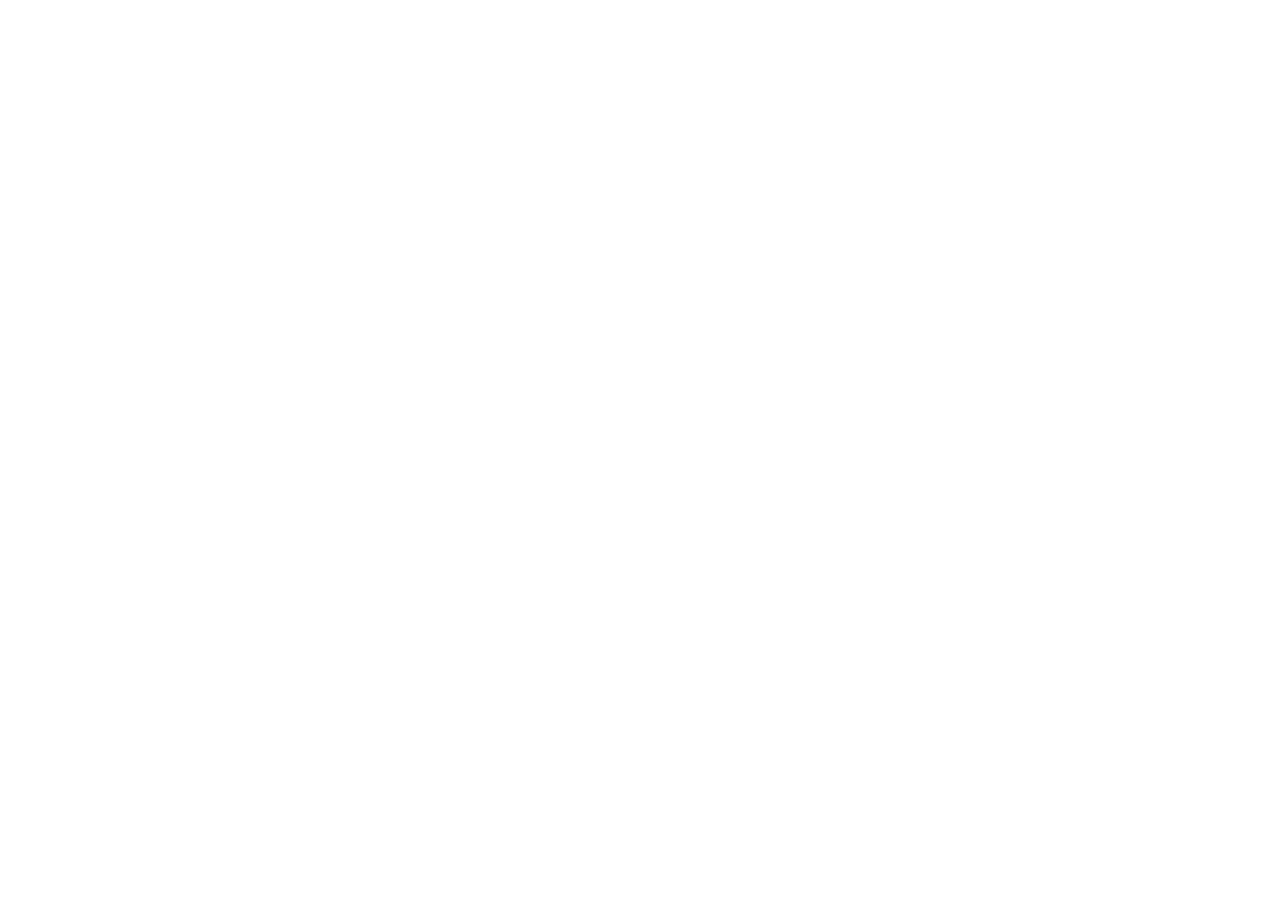
==== index.html @ abd113e1 "feat: add readme and index & styles" ====
<!DOCTYPE html>
<html lang="pt-br">
<head>
    <meta charset="UTF-8">
    <meta name="viewport" content="width=device-width, initial-scale=1.0">
    <link rel="stylesheet" href="styles.css">
    <title>Agendamentos Uniesp</title>
</head>
<body>
    
</body>
</html>
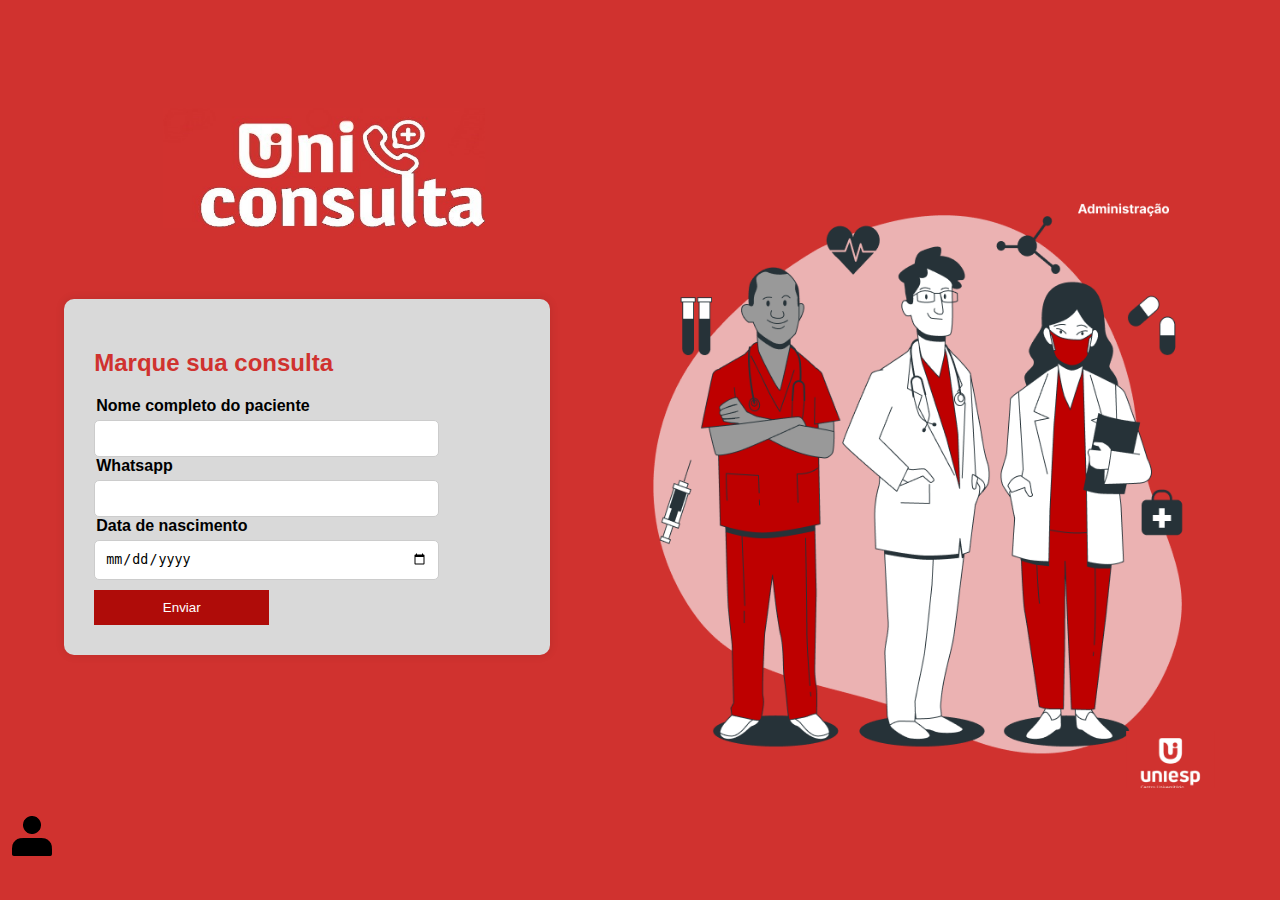
==== commit 0e394bde: "Tela de Cadastro" ====
--- a/index.html
+++ b/index.html
@@ -1,12 +1,56 @@
 <!DOCTYPE html>
-<html lang="pt-br">
+
+<html lang="en">
 <head>
     <meta charset="UTF-8">
+    <meta http-equiv="X-UA-Compatible" content="IE=edge">
     <meta name="viewport" content="width=device-width, initial-scale=1.0">
+    <title>Cadastro de Paciente</title>
     <link rel="stylesheet" href="styles.css">
-    <title>Agendamentos Uniesp</title>
+    <style>
+      .logo1 {
+          position: relative;
+          left: 155px;  
+          top: 100px;   
+      }
+  </style>
+
 </head>
 <body>
-    
+    <header>
+            <img src="LOGO UNICONSULTA.png" alt="Logo Uni" class="logo1">
+    </header>
+
+    <main> 
+        <div class="container">
+            <h2>Marque sua consulta</h2>
+            <form>
+               <legend>Nome completo do paciente</legend>
+                 <div>
+                   <label for="nome"></label>
+                   <input type="text" id="nome" name="nome">
+                 </div>
+               <legend>Whatsapp</legend>
+                 <div>
+                   <label for="whatsapp"></label>
+                   <input type="tel" id="whatsapp" name="whatsapp">
+                 </div>
+               <legend>Data de nascimento</legend>
+                 <div>
+                   <label for="Data de nascimento"></label>
+                   <input type="date" id="data-nascimento" name="data-nascimento">
+                 </div>
+               <button type="submit">Enviar</button>
+            </form>
+        </div>
+      <div class="imagem">
+        <img src="Doctors-bro 1.png" alt="imagem médicos">
+      </div>   
+    </main>
+    <header>
+        <div class="footer-adm">
+            <img src="icon-park-solid_people.png" alt="adm">
+        </div>
+    </header>
 </body>
 </html>--- a/styles.css
+++ b/styles.css
@@ -0,0 +1,90 @@
+
+.logo1 {
+    width: 322px;
+    height: 120px;
+}
+
+.logo img {
+    height: 336px;
+}
+
+body {
+    background-color: #d0322f;
+    font-family: Arial, sans-serif;
+    max-height: 100%;
+    max-width: 100vw;
+}
+
+main {
+    display: flex;
+    justify-content: space-around;
+    align-items: center;
+    padding: 20px;
+    font-family: Arial, sans-serif;
+    color: #000;
+}
+
+h2 {
+    color: #d0322f;
+    size: 40px;
+
+}
+
+.container {
+    background-color: #D9D9D9;
+    padding: 30px;
+    border-radius: 10px;
+    width: 426px;
+    box-shadow: 0 0 10px rgba(0, 0, 0, 0.1);
+    display: flex;
+  flex-wrap: wrap;
+  margin-top: 10px;
+}
+
+.form {
+    margin-bottom: 15px;
+}
+
+label {
+    display: block;
+    margin-bottom: 5px;
+}
+
+input {
+    width: 323px;
+    padding: 10px;
+    border: 1px solid #ccc;
+    border-radius: 5px;
+    opacity: 0px;
+
+}
+
+legend {
+    font-weight: bold
+}
+
+button {
+    background-color: #AF0C09;
+    color: #fff;
+    width: 175px;
+    padding: 10px 20px;
+    border: none;
+    cursor: pointer;
+    margin-top: 10px;
+}
+
+.imagem img {
+    width: 593px;
+    height: 636px;
+    top: 72px;
+    left: 567px;
+    gap: 0px;
+    opacity: 0px;
+}
+
+header {
+    max-width: 200px; 
+    max-height: 150px
+}
+
+
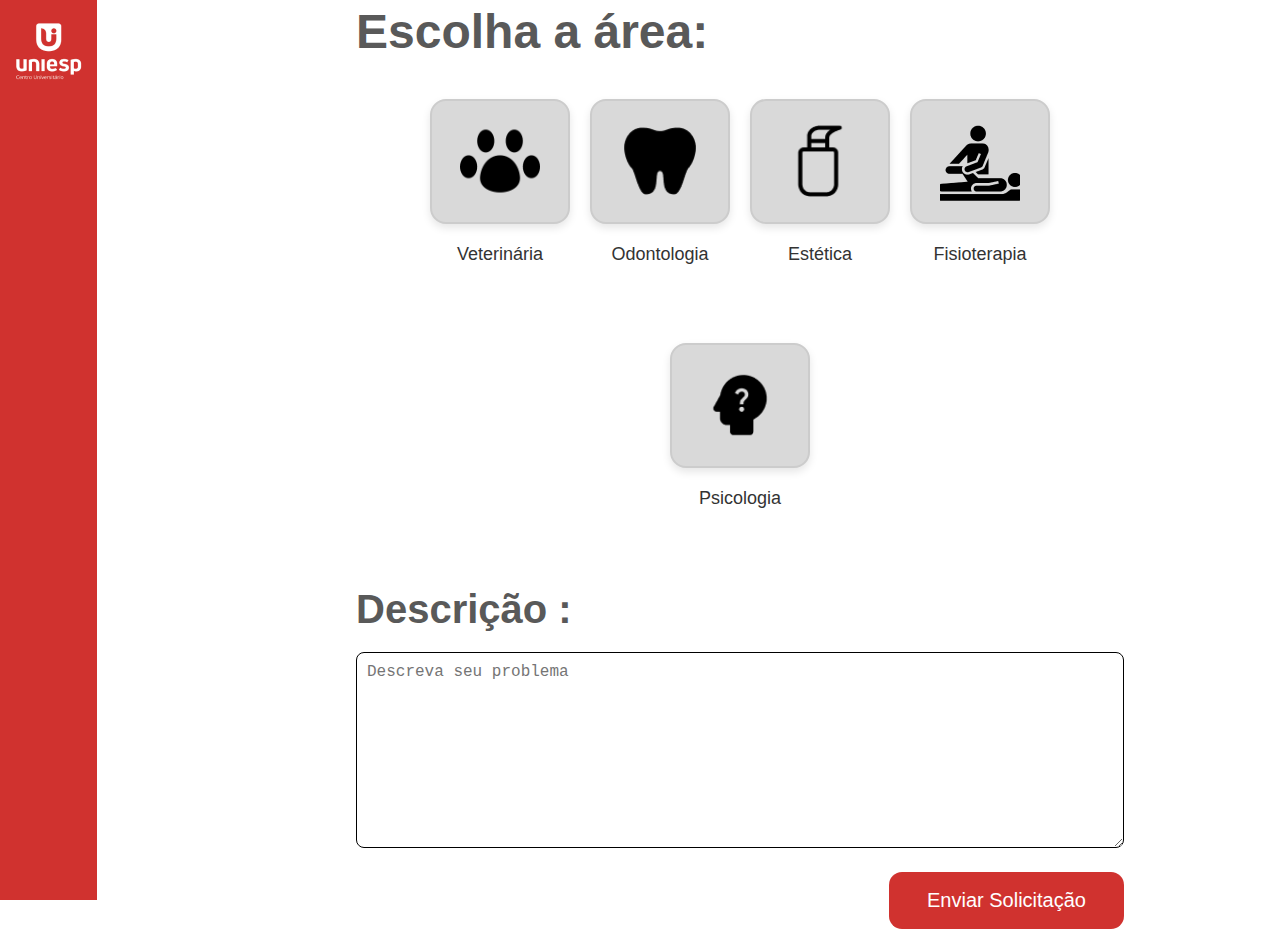
==== commit 3a6a79f6: "Merge c06551ba59ffa06616bbca270453d9d74b0e85ed into 41ae4b2bdc849c4738e2bd488f0ebfd8268c6b89" ====
--- a/index.html
+++ b/index.html
@@ -1,56 +1,59 @@
 <!DOCTYPE html>
-
 <html lang="en">
 <head>
     <meta charset="UTF-8">
-    <meta http-equiv="X-UA-Compatible" content="IE=edge">
     <meta name="viewport" content="width=device-width, initial-scale=1.0">
-    <title>Cadastro de Paciente</title>
-    <link rel="stylesheet" href="styles.css">
-    <style>
-      .logo1 {
-          position: relative;
-          left: 155px;  
-          top: 100px;   
-      }
-  </style>
-
+    <title>Escolha a área</title>
+    <link href="https://fonts.googleapis.com/css2?family=Inter:wght@400;700&display=swap" rel="stylesheet">
+    <link rel="stylesheet" href="style.css">
 </head>
 <body>
-    <header>
-            <img src="LOGO UNICONSULTA.png" alt="Logo Uni" class="logo1">
-    </header>
-
-    <main> 
-        <div class="container">
-            <h2>Marque sua consulta</h2>
-            <form>
-               <legend>Nome completo do paciente</legend>
-                 <div>
-                   <label for="nome"></label>
-                   <input type="text" id="nome" name="nome">
-                 </div>
-               <legend>Whatsapp</legend>
-                 <div>
-                   <label for="whatsapp"></label>
-                   <input type="tel" id="whatsapp" name="whatsapp">
-                 </div>
-               <legend>Data de nascimento</legend>
-                 <div>
-                   <label for="Data de nascimento"></label>
-                   <input type="date" id="data-nascimento" name="data-nascimento">
-                 </div>
-               <button type="submit">Enviar</button>
-            </form>
+    <div class="sidebar">
+        <img src="/img/image 3.png" alt="Imagem no Topo" class="uniesp">
+    </div>
+    <div class="main-content">
+        <h1>Escolha a área:</h1>
+        <div class="icon-container">
+            <div class="icon-wrapper">
+              <div class="icon-box">
+                <img src="/img/Pet-Paw--Streamline-Core (1).png" class="icones">
+              </div>
+             <p>Veterinária</p>
+            </div>
+            <div class="icon-wrapper">
+              <div class="icon-box">
+                <img src="/img/mdi_tooth.png" class="icones">
+              </div>
+             <p>Odontologia</p>
+            </div>
+            <div class="icon-wrapper">
+              <div class="icon-box">
+                <img src="/img/icon-park-outline_foundation-makeup.png" class="icones">
+              </div>
+              <p>Estética</p>
+            </div>
+            <div class="icon-wrapper">
+              <div class="icon-box">
+                <img src="/img/image 4.png" class="icones">
+              </div>
+             <p>Fisioterapia</p>
+            </div>
+            <div class="icon-wrapper">
+              <div class="icon-box">
+                <img src="/img/ic_round-psychology-alt.png" class="icones">
+              </div>
+              <p>Psicologia</p>
+            </div>
         </div>
-      <div class="imagem">
-        <img src="Doctors-bro 1.png" alt="imagem médicos">
-      </div>   
-    </main>
-    <header>
-        <div class="footer-adm">
-            <img src="icon-park-solid_people.png" alt="adm">
+        <div class="description-container">
+            <h2>Descrição :</h2>
+            <textarea class="description-textarea" rows="5" cols="50" placeholder="Descreva seu problema"></textarea>
         </div>
-    </header>
+        <div class="button-container">
+            <button class="submit-button">Enviar Solicitação</button>
+        </div>
+    
+    </div>
+    
 </body>
 </html>--- a/style.css
+++ b/style.css
@@ -0,0 +1,245 @@
+body {
+    margin: 0;
+    height: 100vh;
+    display: flex;
+    justify-content: center;
+    align-items: center;
+    font-family: Arial, sans-serif;
+    background-color: #ffffff;
+    text-align: center; 
+}
+
+.sidebar {
+    height: 100%;
+    width: 97px; 
+    position: fixed; 
+    top: 0;
+    left: 0;
+    background-color: #D0322F; 
+    padding-top: 20px;
+    box-sizing: border-box;
+}
+
+.sidebar .top-image {
+    width: 100%; 
+    height: auto; /
+}
+
+.sidebar ul {
+    list-style-type: none;
+    padding: 0;
+}
+
+.sidebar ul li {
+    padding: 8px;
+    text-align: center;
+}
+
+.sidebar ul li a {
+    color: white;
+    text-decoration: none;
+    display: block;
+}
+
+.sidebar ul li a:hover {
+    background-color: #575757;
+}
+
+.main-content {
+    width: 60vw;
+    margin-left: 200px; 
+}
+
+.main-content h1 {
+    font-size: 48px;
+    text-align: left; 
+    margin-bottom: 20px; 
+    color: #595959;
+}
+
+.main-content p {
+    font-size: 18px;
+}
+
+.icon-container {
+    display: flex;
+    gap: 20px; 
+    flex-wrap: wrap; 
+    justify-content: center; 
+}
+
+.icon-wrapper {
+    display: flex;
+    flex-direction: column;
+    align-items: center;
+    margin-bottom: 20px; 
+}
+
+.icon-box {
+    width: 136px;
+    height: 121px;
+    background-color: #D9D9D9;
+    border: 2px solid #ccc;
+    border-radius: 16px;
+    display: flex;
+    justify-content: center;
+    align-items: center;
+    box-shadow: 0 4px 8px rgba(0, 0, 0, 0.1);
+    transition: background-color 0.3s;
+}
+
+.icon-box:hover {
+    background-color: #D0322F;
+}
+
+.icon-box i {
+    font-size: 40px;
+    color: #333;
+}
+
+.icones-container {
+    display: flex;
+    justify-content: center;
+    align-items: center;
+    gap: 20px; 
+}
+
+.icones {
+    transition: filter 0.3s;
+}
+
+.icones:hover {
+    filter: invert(1);
+    background-color: #D0322F;
+}
+
+.icon-box, p {
+    margin-top: 20px; 
+    font-size: 14px;
+    color: #333;
+    text-align: center; 
+}
+
+.icon-box img {
+    width: 80px;
+    height: 80px;
+    object-fit: cover;
+    outline: none;
+    pointer-events: none;
+}
+
+.icon-texts {
+    display: flex;
+    justify-content: space-around; 
+    margin-top: 1px; 
+}
+
+.icon-containerp  {
+    font-size: 24px;
+    color: #595959;
+    text-align: center; 
+}
+
+.description-container h2 {
+    font-size: 40px;
+    margin-bottom: 20px; 
+    text-align: left; 
+    color: #595959;
+}
+
+.description-container {
+    margin-top: 40px;
+    text-align: left; 
+}
+
+.description-textarea {
+    width: 100%;
+    height: 196px;
+    max-width: 1000px; 
+    padding: 10px;
+    font-size: 16px;
+    background-color: #ffffff;
+    border: 1px solid #000000;
+    border-radius: 8px;
+    box-sizing: border-box;
+}
+
+.button-container {
+    width: 100%;
+    display: flex;
+    justify-content: flex-end;
+    margin-top: 20px;
+}
+
+.submit-button {
+    width: 235px;
+    height: 57px;
+    font-size: 20px;
+    background-color: #D0322F;
+    color: white;
+    border: none;
+    border-radius: 13px;
+    cursor: pointer;
+    transition: background-color 0.3s;
+}
+
+.submit-button:hover {
+    background-color: #a02825;
+}
+
+/* Ajuste para telas menores */
+@media screen and (max-width: 768px) {
+
+    .main-content h1 {
+        font-size: 32px; 
+        text-align: center; 
+        color: #ffffff;
+    }
+
+    .description-container h2{
+        color: #ffffff;
+    }
+
+    .main-content p {
+        color: #ffffff; 
+    }
+
+    body {
+        background-color: #D0322F; /* Altera o fundo de cor para vermelho */
+    }
+
+    .submit-button {
+        background-color: white; /* Altera o fundo do botão para branco */
+        color: #D0322F; /* Altera a cor do texto do botão para vermelho */
+    }
+    .icon-box {
+        width: 100px; /* Reduz o tamanho dos ícones */
+        height: 90px;
+        background-color: white
+    }
+
+    .icon-box img {
+        width: 60px; /* Reduz o tamanho das imagens */
+        height: 60px;
+    }
+
+    .icon-container {
+        gap: 20px; /* Reduza o espaço entre os ícones */
+    }
+
+    .icon-wrapper p {
+        margin-top: 10px; /* Ajusta a margem superior do texto */
+    }
+    .description-textarea {
+        width: calc(100% - 10px); /* Reduz a largura do textarea e adiciona um pouco mais de espaço nas laterais */
+        height: 350px; /* Ajusta a altura do textarea para torná-lo ainda maior */
+        border-radius: 8px; /* Ajusta o raio da borda para torná-la mais quadrada */
+        border: 2px solid #ffffff; /* Define a cor da borda como branca */
+        background-color: #D0322F; /* Define a cor de fundo como vermelho */
+        color: #ffffff; /* Define a cor do texto como branco */
+        padding: 10px; /* Adiciona preenchimento interno para o texto dentro do textarea */
+    }  
+    .description-textarea::placeholder {
+        color: #ffffff; /* Define a cor do texto como branco */
+    }
+} 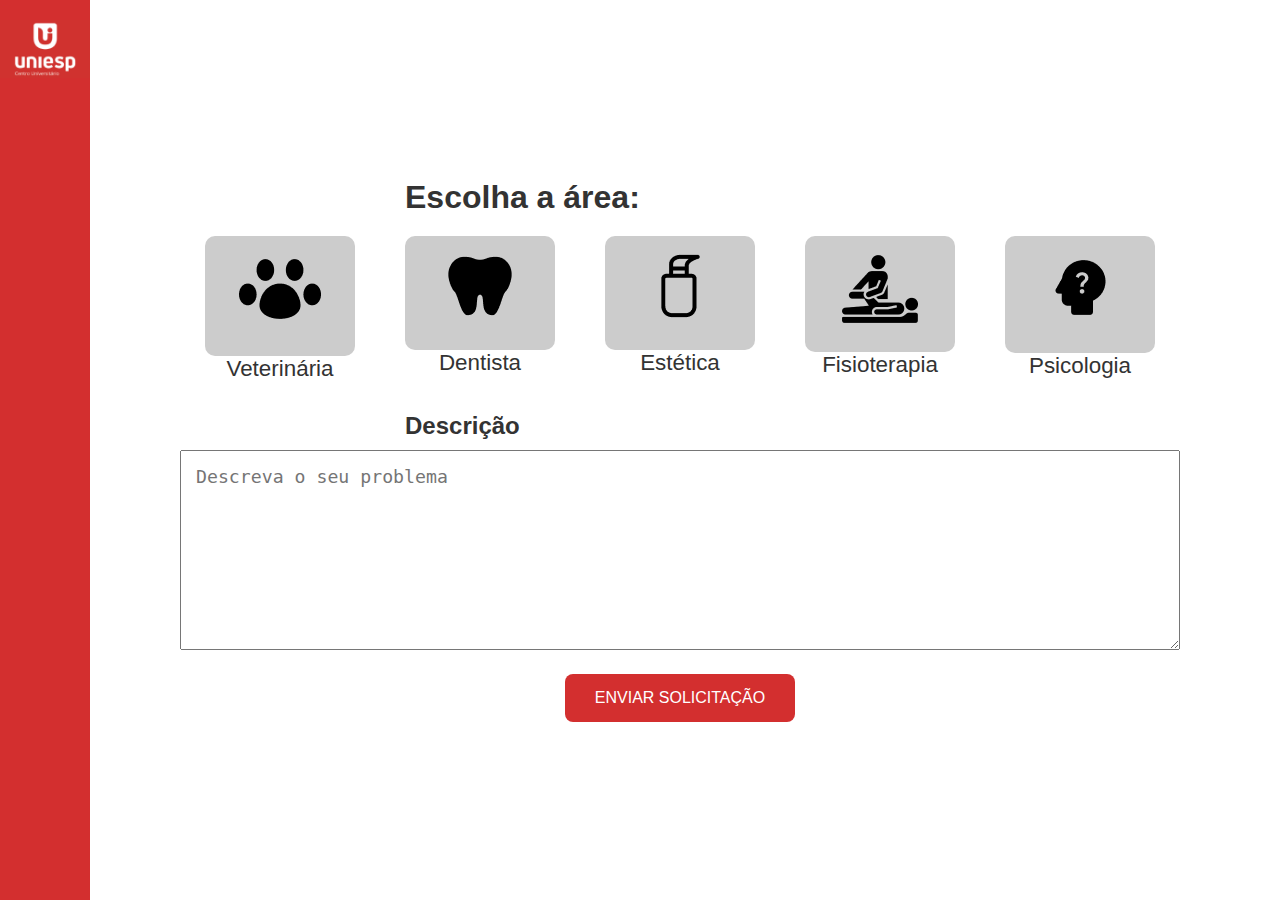
==== commit e1ad140e: "tela escolha de area" ====
--- a/index.html
+++ b/index.html
@@ -1,59 +1,57 @@
 <!DOCTYPE html>
-<html lang="en">
+<html lang="pt-BR">
 <head>
     <meta charset="UTF-8">
     <meta name="viewport" content="width=device-width, initial-scale=1.0">
-    <title>Escolha a área</title>
-    <link href="https://fonts.googleapis.com/css2?family=Inter:wght@400;700&display=swap" rel="stylesheet">
-    <link rel="stylesheet" href="style.css">
+    <title>Escolha a Área</title>
+    <link rel="stylesheet" href="styles.css">
+    <link rel="shortcut icon" href="/favicon.ico">
 </head>
 <body>
-    <div class="sidebar">
-        <img src="/img/image 3.png" alt="Imagem no Topo" class="uniesp">
+    <div class="side-menu">
+        <img src="logo_uniesp.png" alt="UNIESP Logo" class="logo">
     </div>
-    <div class="main-content">
-        <h1>Escolha a área:</h1>
-        <div class="icon-container">
-            <div class="icon-wrapper">
-              <div class="icon-box">
-                <img src="/img/Pet-Paw--Streamline-Core (1).png" class="icones">
-              </div>
-             <p>Veterinária</p>
+    <div class="container">
+        <div class="content">
+            <h1>Escolha a área:</h1>
+            <div class="options">
+                <div class="option">
+                    <div class="option-content">
+                        <img src="veterinaria_icon.png" alt="Veterinária">
+                    </div>
+                    <p>Veterinária</p>
+                </div>
+                <div class="option">
+                    <div class="option-content">
+                        <img src="dentista_icon.png" alt="Dentista">
+                    </div>
+                    <p>Dentista</p>
+                </div>
+                <div class="option">
+                    <div class="option-content">
+                        <img src="estetica_icon.png" alt="Estética">
+                    </div>
+                    <p>Estética</p>
+                </div>
+                <div class="option">
+                    <div class="option-content">
+                        <img src="fisioterapia_icon.png" alt="Fisioterapia">
+                    </div>
+                    <p>Fisioterapia</p>
+                </div>
+                <div class="option">
+                    <div class="option-content">
+                        <img src="psicologia_icon.png" alt="Psicologia">
+                    </div>
+                    <p>Psicologia</p>
+                </div>
             </div>
-            <div class="icon-wrapper">
-              <div class="icon-box">
-                <img src="/img/mdi_tooth.png" class="icones">
-              </div>
-             <p>Odontologia</p>
+            <div class="description">
+                <h2>Descrição</h2>
+                <textarea placeholder="Descreva o seu problema"></textarea>
             </div>
-            <div class="icon-wrapper">
-              <div class="icon-box">
-                <img src="/img/icon-park-outline_foundation-makeup.png" class="icones">
-              </div>
-              <p>Estética</p>
-            </div>
-            <div class="icon-wrapper">
-              <div class="icon-box">
-                <img src="/img/image 4.png" class="icones">
-              </div>
-             <p>Fisioterapia</p>
-            </div>
-            <div class="icon-wrapper">
-              <div class="icon-box">
-                <img src="/img/ic_round-psychology-alt.png" class="icones">
-              </div>
-              <p>Psicologia</p>
-            </div>
+            <button class="submit">Enviar solicitação</button>
         </div>
-        <div class="description-container">
-            <h2>Descrição :</h2>
-            <textarea class="description-textarea" rows="5" cols="50" placeholder="Descreva seu problema"></textarea>
-        </div>
-        <div class="button-container">
-            <button class="submit-button">Enviar Solicitação</button>
-        </div>
-    
     </div>
-    
 </body>
 </html>--- a/styles.css
+++ b/styles.css
@@ -0,0 +1,171 @@
+* {
+    margin: 0;
+    padding: 0;
+    box-sizing: border-box;
+}
+
+body {
+    font-family: Arial, sans-serif;
+    background-color: #ffffff;
+    color: #333;
+    display: flex;
+}
+
+.side-menu {
+    background-color: #d32f2f;
+    width: 90px;
+    height: 100vh;
+    display: flex;
+    justify-content: top;
+    align-items: top;
+    position: fixed;
+    top: 0;
+    left: 0;
+    flex-direction: column;
+}
+
+.side-menu .logo {
+    max-width: 90px;
+    margin-bottom: 20px;
+    margin-top: 20px;
+}
+
+.container {
+    margin-left: 80px;
+    padding: 20px;
+    width: calc(100% - 80px);
+    display: flex;
+    justify-content: center;
+    align-items: center;
+    min-height: 100vh;
+}
+
+.content {
+    padding: 20px;
+    text-align: center;
+    width: 100%;
+    max-width: 1600px;
+    border-radius: 8px;
+}
+
+h1 {
+    margin-bottom: 20px;
+    font-size: 2em;
+    text-align: left;
+    margin-left: 285px;
+}
+
+.options {
+    display: flex;
+    justify-content: center;
+    flex-wrap: wrap;
+    gap: 50px;
+}
+
+.option {
+    display: flex;
+    flex-direction: column;
+    align-items: center;
+    cursor: pointer;
+    transition: transform 0.3s ease;
+}
+
+.option:hover {
+    transform: scale(1.05);
+}
+
+.option .option-content {
+    background-color: #ccc;
+    border-radius: 10px;
+    padding: 15px;
+    width: 150px;
+}
+
+.option:hover .option-content {
+    background-color: red;
+}
+
+.option img {
+    max-width: 200px;
+    margin-bottom: 10px;
+}
+
+.option p {
+    font-size: 1.4em;
+}
+
+.description {
+    margin-top: 30px;
+}
+
+h2 {
+    text-align: left;
+    margin-left: 285px;
+}
+
+textarea {
+    width: 100%;
+    max-width: 1000px;
+    height: 200px;
+    padding: 15px;
+    margin-top: 10px;
+    font-size: 1.4em;
+}
+
+.submit {
+    background-color: #d32f2f;
+    color: #fff;
+    border: none;
+    padding: 15px 30px;
+    margin-top: 20px;
+    cursor: pointer;
+    border-radius: 8px;
+    font-size: 1em;
+    text-transform: uppercase;
+    transition: background-color 0.3s ease;
+}
+
+.submit:hover {
+    background-color: #b71c1c;
+}
+
+@media (max-width: 768px) {
+    .options {
+        flex-direction: column;
+        align-items: center;
+    }
+
+    .option {
+        flex-direction: row;
+        align-items: center;
+        gap: 10px;
+    }
+
+    .option img {
+        max-width: 50px;
+    }
+
+    .option p {
+        margin: 0;
+    }
+
+    .content {
+        padding: 10px;
+    }
+
+    .submit {
+        width: 100%;
+        padding: 15px 0;
+    }
+}
+
+@media (max-width: 480px) {
+    .content {
+        padding: 10px;
+    }
+
+    .submit {
+        width: 100%;
+        padding: 15px 0;
+    }
+}